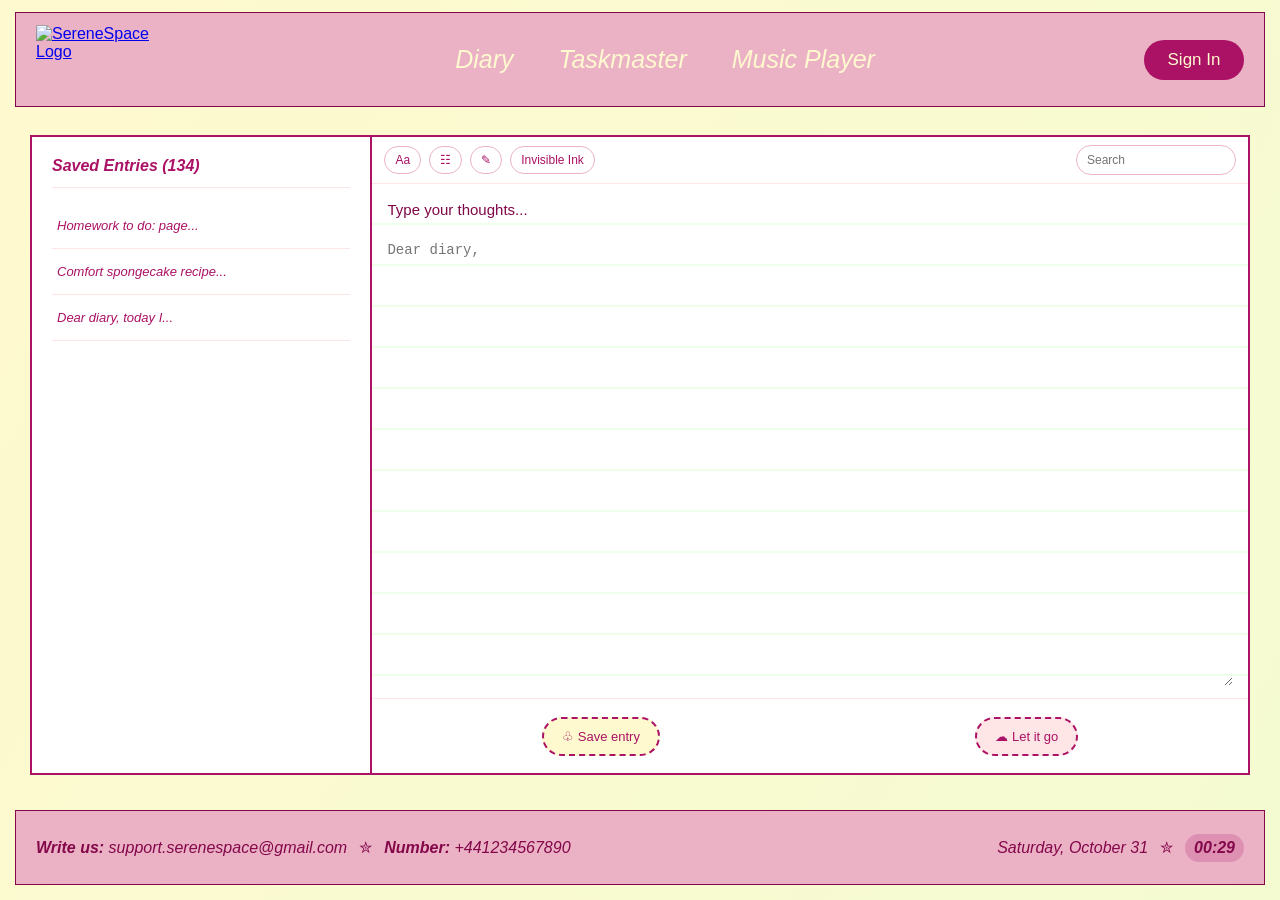
==== diary.html @ b5a5aed1 "Add files via upload" ====
<!DOCTYPE html>
<html lang="en">

<head>
    <meta charset="UTF-8">
    <meta name="viewport" content="width=device-width, initial-scale=1.0">

    <title>Diary | SereneSpace</title>

    <link rel="stylesheet" href="./diary.css">
</head>

<body class="gradient-background">

    <!-- HEADER -->
    <header class="site-header">

        <nav id="main-menu">

            <!-- Logo -->
            <a id="logo" href="index.html">
                <img src="./SereneSpace-logo.png" alt="SereneSpace Logo">
            </a>

            <!-- Navigation -->
            <div class="nav-links">
                <a id="diary-button" href="diary.html">Diary</a>
                <a id="taskmaster-button" href="test.html">Taskmaster</a>
                <a id="musicplayer-button" href="serenespace_musicplayer2.html">Music Player</a>
            </div>

            <!-- Sign In -->
            <a id="log-in-button" href="serenespace_login.html">
                Sign In
            </a>

        </nav>

    </header>


    <!-- MAIN CONTENT -->
    <main class="page-background">

        <section class="notepad">

            <!-- LEFT: SAVED ENTRIES -->
            <aside class="saved-panel">

                <h2>Saved Entries (134)</h2>

                <ul>
                    <li>Homework to do: page...</li>
                    <li>Comfort spongecake recipe...</li>
                    <li>Dear diary, today I...</li>
                </ul>

            </aside>


            <!-- RIGHT: DIARY EDITOR -->
            <section class="editor">

                <!-- Toolbar -->
                <div class="toolbar">

                    <div class="tools">
                        <button type="button">Aa</button>
                        <button type="button">☷</button>
                        <button type="button">✎</button>
                        <button type="button">Invisible Ink</button>
                    </div>

                    <div class="search">
                        <input type="text" placeholder="Search">
                    </div>

                </div>


                <!-- Writing Area -->
                <div class="writing-area">

                    <p class="placeholder">
                        Type your thoughts...
                    </p>

                    <textarea placeholder="Dear diary,"></textarea>

                </div>


                <!-- Action Buttons -->
                <div class="actions">

                    <button type="button" class="save-button">
                        ♧ Save entry
                    </button>

                    <button type="button" class="release-button">
                        ☁ Let it go
                    </button>

                </div>

            </section>

        </section>

    </main>


    <!-- FOOTER -->
    <footer class="site-footer">

        <nav class="footer-menu">

            <div class="footer-contact">
                <h3>
                    <strong>Write us:</strong>
                    support.serenespace@gmail.com
                </h3>

                <span class="star-divider">✮</span>

                <h3>
                    <strong>Number:</strong>
                    +441234567890
                </h3>
            </div>

            <div class="footer-date">
                <h3>Saturday, October 31</h3>
                <span class="star-divider">✮</span>
                <h3 class="footer-time">00:29</h3>
            </div>

        </nav>

    </footer>

</body>
</html>
---- diary.css ----
/* =================================
   1. COLOUR PALETTE
================================= */

:root {
    --primary: #AB1164;
    --pink: #EBB2C6;
    --light-pink: #FFE6E6;
    --mint: #E0FFD4;
    --cream: #FFF9CF;
    --white: #FFFFFF;
    --text: #800747;
}


/* =================================
   2. BASIC SETTINGS
================================= */

@import url("https://fonts.googleapis.com/css2?family=Leckerli+One&display=swap");
@import url("https://fonts.googleapis.com/css2?family=Roboto:ital,wght@0,100..900;1,100..900&display=swap");

* {
    box-sizing: border-box;
    margin: 0;
    padding: 0;
}

html,
body {
    min-height: 100%;
}

body {
    font-family: "Roboto", sans-serif;
}


/* =================================
   3. ANIMATED GRADIENT BACKGROUND
================================= */

.gradient-background {
    min-height: 100vh;

    display: flex;
    flex-direction: column;

    background: linear-gradient(
        300deg,
        var(--light-pink),
        var(--mint),
        var(--cream)
    );

    background-size: 600% 600%;
    animation: gradient-animation 18s ease infinite;
}

@keyframes gradient-animation {
    0% {
        background-position: 0% 50%;
    }

    50% {
        background-position: 100% 50%;
    }

    100% {
        background-position: 0% 50%;
    }
}


/* =================================
   4. HEADER AND NAVIGATION
================================= */

.site-header {
    width: 100%;
    padding: 12px 15px 0;
}

#main-menu {
    width: 100%;
    min-height: 95px;

    display: flex;
    align-items: center;
    justify-content: space-between;

    gap: 20px;
    padding: 10px 20px;

    background-color: var(--pink);
    border: 1px solid #84074a;
}

/* Logo */

#logo {
    display: flex;
    align-items: center;
    padding: 0;
    margin: 0;
}

#logo img {
    width: 150px;
    height: 70px;
    object-fit: contain;
    display: block;
}

/* Navigation links */

.nav-links {
    display: flex;
    align-items: center;
    justify-content: center;
    gap: 25px;
}

#main-menu .nav-links a {
    color: var(--cream);
    text-decoration: none;

    font-family: "Roboto", sans-serif;
    font-size: 25px;
    font-style: italic;

    padding: 10px;
}

/* Sign In */

#log-in-button {
    display: flex;
    align-items: center;
    justify-content: center;

    min-width: 100px;
    padding: 10px 18px;

    background-color: var(--primary);
    color: var(--cream);

    border-radius: 50px;
    text-decoration: none;
    font-size: 17px;
}


/* =================================
   5. MAIN BACKGROUND
================================= */

.page-background {
    flex: 1;

    width: 100%;
    padding: 28px 30px 35px;

    display: flex;
}


/* =================================
   6. NOTEPAD LAYOUT
================================= */

.notepad {
    display: flex;

    width: 100%;
    min-height: 58vh;

    border: 2px solid var(--primary);
    background-color: var(--white);
}


/* =================================
   7. SAVED ENTRIES
================================= */

.saved-panel {
    width: 28%;
    flex-shrink: 0;

    border-right: 2px solid var(--primary);
    padding: 20px;

    background-color: var(--white);
}

.saved-panel h2 {
    color: var(--primary);

    font-size: 16px;
    font-style: italic;

    margin: 0 0 15px;
    padding-bottom: 12px;

    border-bottom: 1px solid var(--light-pink);
}

.saved-panel ul {
    list-style: none;
    padding: 0;
    margin: 0;
}

.saved-panel li {
    color: var(--primary);

    font-size: 13px;
    font-style: italic;

    padding: 15px 5px;

    border-bottom: 1px solid var(--light-pink);
}


/* =================================
   8. EDITOR
================================= */

.editor {
    flex: 1;

    display: flex;
    flex-direction: column;

    min-width: 0;
    background-color: var(--white);
}


/* =================================
   9. TOOLBAR
================================= */

.toolbar {
    min-height: 42px;

    display: flex;
    align-items: center;
    justify-content: space-between;

    gap: 10px;
    padding: 8px 12px;

    border-bottom: 1px solid var(--light-pink);
}

.tools {
    display: flex;
    align-items: center;
    gap: 8px;
}

.tools button {
    border: 1px solid var(--pink);
    border-radius: 15px;

    background-color: var(--white);
    color: var(--primary);

    padding: 6px 10px;

    font-family: inherit;
    font-size: 12px;
    cursor: pointer;
}

.search input {
    width: 160px;

    border: 1px solid var(--pink);
    border-radius: 15px;

    padding: 7px 10px;

    font-family: inherit;
    font-size: 12px;

    outline: none;
}


/* =================================
   10. WRITING AREA
================================= */

.writing-area {
    flex: 1;

    display: flex;
    flex-direction: column;

    min-height: 350px;
    padding: 12px 15px;

    background-color: var(--white);

    background-image: repeating-linear-gradient(
        to bottom,
        transparent 0,
        transparent 39px,
        var(--mint) 40px,
        transparent 41px
    );
}

.placeholder {
    font-size: 15px;
    color: var(--text);

    margin: 5px 0 12px;
}

.writing-area textarea {
    display: block;

    flex: 1;
    width: 100%;
    min-height: 250px;

    resize: vertical;

    border: none;
    outline: none;

    background-color: transparent;
    color: var(--text);

    font-family: "Courier New", monospace;
    font-size: 14px;
    line-height: 40px;
}


/* =================================
   11. ACTION BUTTONS
================================= */

.actions {
    display: flex;
    justify-content: space-around;
    align-items: center;

    min-height: 75px;
    padding: 12px;

    border-top: 1px solid var(--light-pink);
    background-color: var(--white);
}

.save-button,
.release-button {
    border: 2px dashed var(--primary);
    border-radius: 22px;

    background-color: var(--cream);
    color: var(--primary);

    padding: 10px 18px;

    font-family: inherit;
    font-size: 13px;

    cursor: pointer;
}

.release-button {
    background-color: var(--light-pink);
}

.save-button:hover,
.release-button:hover {
    background-color: var(--mint);
}


/* =================================
   12. FOOTER
================================= */

.site-footer {
    width: 100%;
    padding: 0 15px 15px;

    margin-top: auto;
}

.footer-menu {
    width: 100%;
    min-height: 75px;

    display: flex;
    align-items: center;
    justify-content: space-between;

    gap: 20px;
    padding: 15px 20px;

    background-color: var(--pink);
    color: var(--primary);

    border: 1px solid #84074a;

    font-family: "Roboto", sans-serif;
    font-size: 16px;
    font-style: italic;
}

.footer-contact,
.footer-date {
    display: flex;
    align-items: center;
    gap: 12px;
}

.footer-menu h3 {
    color: #84074a;
    font-size: 16px;
    font-weight: normal;
}

.star-divider {
    color: #84074a;
    font-style: normal;
}

.footer-time {
    padding: 5px 9px;

    border-radius: 15px;
    background-color: #ab116435;

    font-weight: bold !important;
}


/* =================================
   13. RESPONSIVE DESIGN
================================= */

@media (max-width: 750px) {

    #main-menu {
        flex-wrap: wrap;
        justify-content: center;
    }

    .nav-links {
        flex-wrap: wrap;
        gap: 10px;
    }

    #main-menu .nav-links a {
        font-size: 18px;
    }

    .page-background {
        padding: 15px;
    }

    .notepad {
        flex-direction: column;
    }

    .saved-panel {
        width: 100%;
        border-right: none;
        border-bottom: 2px solid var(--primary);
    }

    .toolbar {
        flex-wrap: wrap;
    }

    .footer-menu {
        flex-direction: column;
        align-items: flex-start;
    }

    .footer-contact,
    .footer-date {
        flex-wrap: wrap;
    }
}
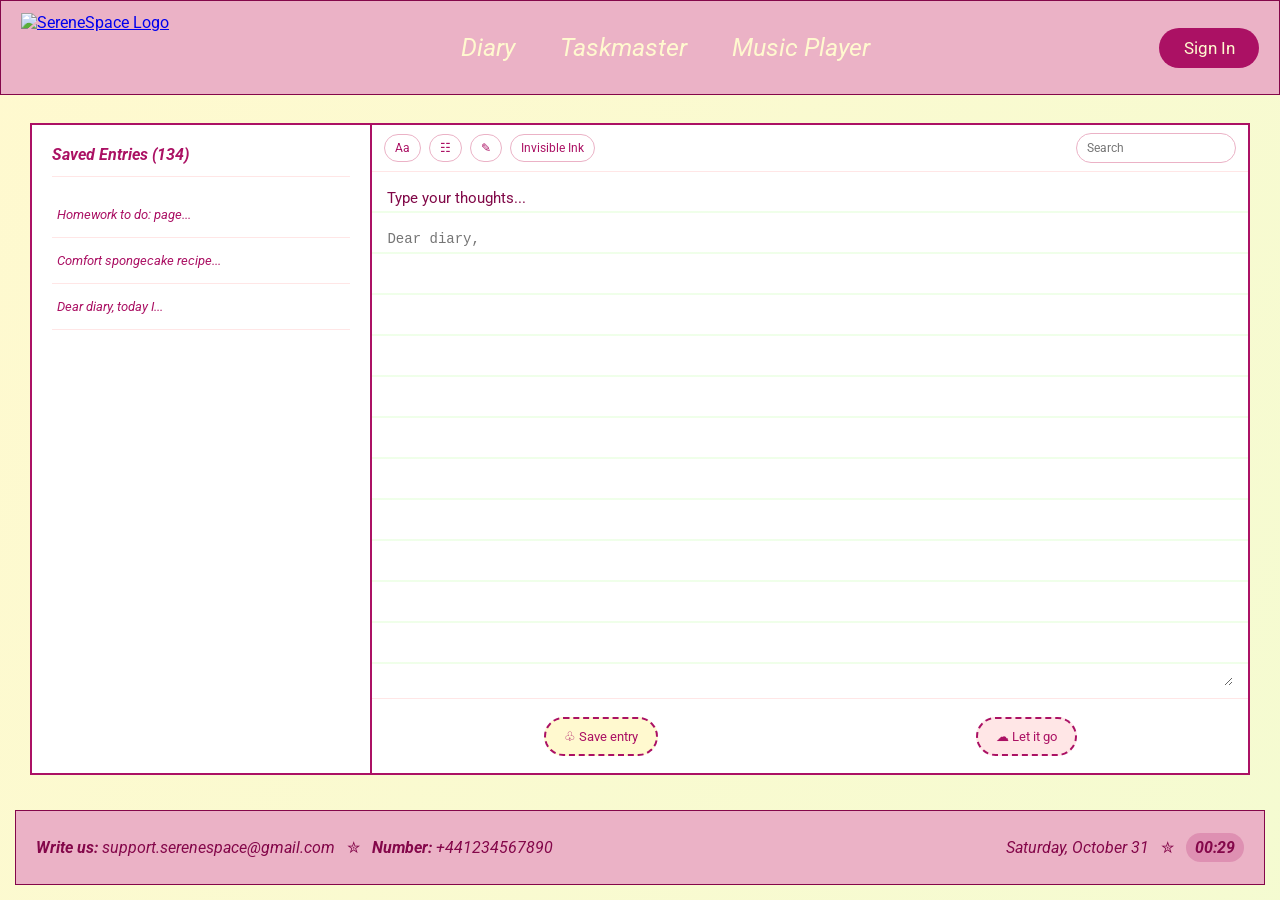
==== commit fefd8ac4: "Add files via upload" ====
--- a/diary.html
+++ b/diary.html
@@ -8,48 +8,39 @@
 
     <title>Diary | SereneSpace</title>
 
-    <link rel="stylesheet" href="./diary.css">
+    <link rel="stylesheet" href="diary.css">
 </head>
 
 <body class="gradient-background">
 
-    <!-- HEADER -->
-    <header class="site-header">
-
+    <header>
         <nav id="main-menu">
 
-            <!-- Logo -->
             <a id="logo" href="index.html">
-                <img src="./SereneSpace-logo.png" alt="SereneSpace Logo">
+                <img src="SereneSpace-logo.png" alt="SereneSpace Logo">
             </a>
 
-            <!-- Navigation -->
             <div class="nav-links">
-                <a id="diary-button" href="diary.html">Diary</a>
-                <a id="taskmaster-button" href="test.html">Taskmaster</a>
-                <a id="musicplayer-button" href="serenespace_musicplayer2.html">Music Player</a>
+                <a href="diary.html">Diary</a>
+                <a href="test.html">Taskmaster</a>
+                <a href="serenespace_musicplayer2.html">Music Player</a>
             </div>
 
-            <!-- Sign In -->
             <a id="log-in-button" href="serenespace_login.html">
                 Sign In
             </a>
 
         </nav>
-
     </header>
 
 
-    <!-- MAIN CONTENT -->
     <main class="page-background">
 
         <section class="notepad">
 
-            <!-- LEFT: SAVED ENTRIES -->
             <aside class="saved-panel">
 
                 <h2>Saved Entries (134)</h2>
-
                 <ul>
                     <li>Homework to do: page...</li>
                     <li>Comfort spongecake recipe...</li>
@@ -59,10 +50,8 @@
             </aside>
 
 
-            <!-- RIGHT: DIARY EDITOR -->
             <section class="editor">
 
-                <!-- Toolbar -->
                 <div class="toolbar">
 
                     <div class="tools">
@@ -79,19 +68,15 @@
                 </div>
 
 
-                <!-- Writing Area -->
                 <div class="writing-area">
 
-                    <p class="placeholder">
-                        Type your thoughts...
-                    </p>
+                    <p class="placeholder">Type your thoughts...</p>
 
                     <textarea placeholder="Dear diary,"></textarea>
 
                 </div>
 
 
-                <!-- Action Buttons -->
                 <div class="actions">
 
                     <button type="button" class="save-button">
@@ -111,23 +96,14 @@
     </main>
 
 
-    <!-- FOOTER -->
     <footer class="site-footer">
 
         <nav class="footer-menu">
 
             <div class="footer-contact">
-                <h3>
-                    <strong>Write us:</strong>
-                    support.serenespace@gmail.com
-                </h3>
-
+                <h3><strong>Write us:</strong> support.serenespace@gmail.com</h3>
                 <span class="star-divider">✮</span>
-
-                <h3>
-                    <strong>Number:</strong>
-                    +441234567890
-                </h3>
+                <h3><strong>Number:</strong> +441234567890</h3>
             </div>
 
             <div class="footer-date">
--- a/diary.css
+++ b/diary.css
@@ -1,7 +1,10 @@
 
 /* =================================
-   1. COLOUR PALETTE
-================================= */
+   COLOURS
+================================= */
+
+@import url("https://fonts.googleapis.com/css2?family=Leckerli+One&display=swap");
+@import url("https://fonts.googleapis.com/css2?family=Roboto:ital,wght@0,100..900;1,100..900&display=swap");
 
 :root {
     --primary: #AB1164;
@@ -15,11 +18,8 @@
 
 
 /* =================================
-   2. BASIC SETTINGS
-================================= */
-
-@import url("https://fonts.googleapis.com/css2?family=Leckerli+One&display=swap");
-@import url("https://fonts.googleapis.com/css2?family=Roboto:ital,wght@0,100..900;1,100..900&display=swap");
+   BASIC SETTINGS
+================================= */
 
 * {
     box-sizing: border-box;
@@ -38,7 +38,7 @@
 
 
 /* =================================
-   3. ANIMATED GRADIENT BACKGROUND
+   ANIMATED GRADIENT BACKGROUND
 ================================= */
 
 .gradient-background {
@@ -74,7 +74,7 @@
 
 
 /* =================================
-   4. HEADER AND NAVIGATION
+   HEADER AND NAVIGATION
 ================================= */
 
 .site-header {
@@ -97,13 +97,12 @@
     border: 1px solid #84074a;
 }
 
+
 /* Logo */
 
 #logo {
     display: flex;
     align-items: center;
-    padding: 0;
-    margin: 0;
 }
 
 #logo img {
@@ -113,6 +112,7 @@
     display: block;
 }
 
+
 /* Navigation links */
 
 .nav-links {
@@ -133,6 +133,7 @@
     padding: 10px;
 }
 
+
 /* Sign In */
 
 #log-in-button {
@@ -153,7 +154,7 @@
 
 
 /* =================================
-   5. MAIN BACKGROUND
+   MAIN BACKGROUND
 ================================= */
 
 .page-background {
@@ -167,7 +168,7 @@
 
 
 /* =================================
-   6. NOTEPAD LAYOUT
+   NOTEPAD LAYOUT
 ================================= */
 
 .notepad {
@@ -182,7 +183,7 @@
 
 
 /* =================================
-   7. SAVED ENTRIES
+   SAVED ENTRIES
 ================================= */
 
 .saved-panel {
@@ -226,7 +227,7 @@
 
 
 /* =================================
-   8. EDITOR
+   EDITOR
 ================================= */
 
 .editor {
@@ -241,7 +242,7 @@
 
 
 /* =================================
-   9. TOOLBAR
+   TOOLBAR
 ================================= */
 
 .toolbar {
@@ -293,7 +294,7 @@
 
 
 /* =================================
-   10. WRITING AREA
+   WRITING AREA
 ================================= */
 
 .writing-area {
@@ -345,7 +346,7 @@
 
 
 /* =================================
-   11. ACTION BUTTONS
+   ACTION BUTTONS
 ================================= */
 
 .actions {
@@ -387,7 +388,7 @@
 
 
 /* =================================
-   12. FOOTER
+   FOOTER
 ================================= */
 
 .site-footer {
@@ -413,7 +414,6 @@
 
     border: 1px solid #84074a;
 
-    font-family: "Roboto", sans-serif;
     font-size: 16px;
     font-style: italic;
 }
@@ -447,7 +447,7 @@
 
 
 /* =================================
-   13. RESPONSIVE DESIGN
+   RESPONSIVE DESIGN
 ================================= */
 
 @media (max-width: 750px) {
